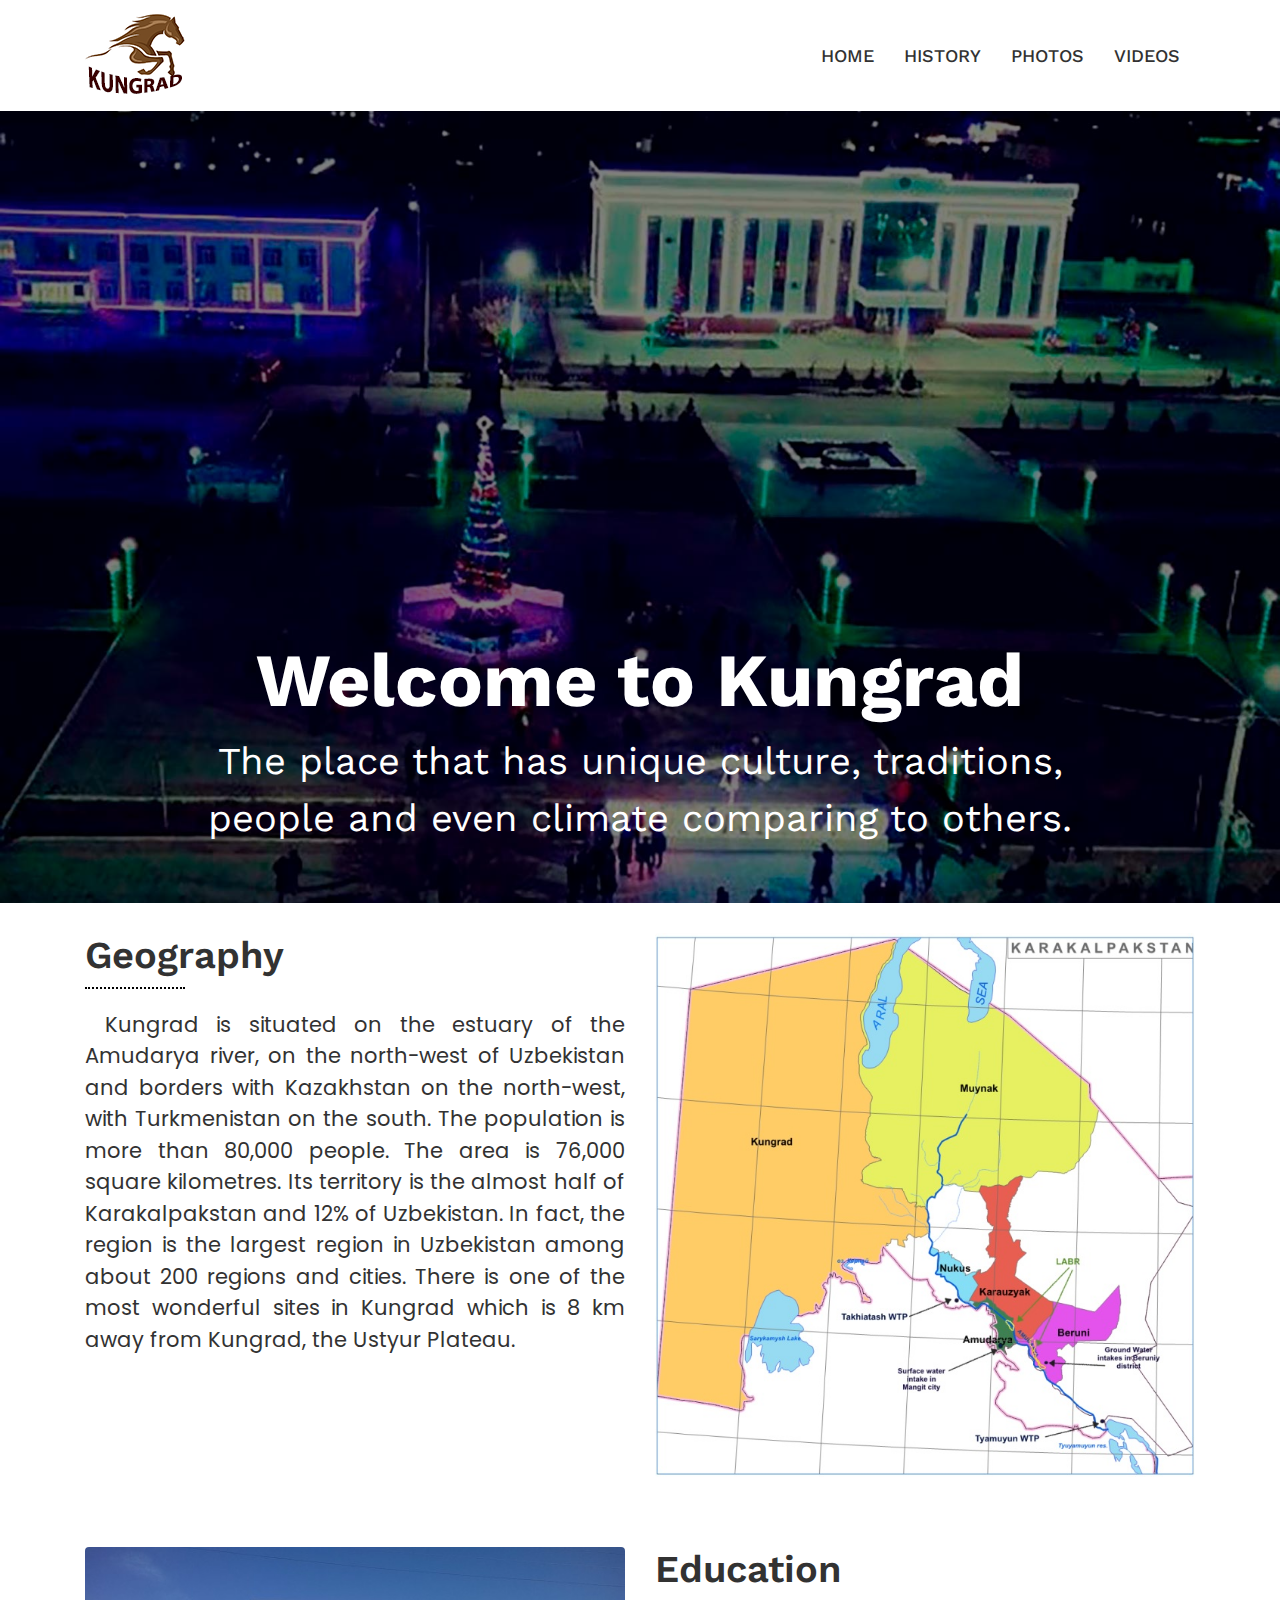
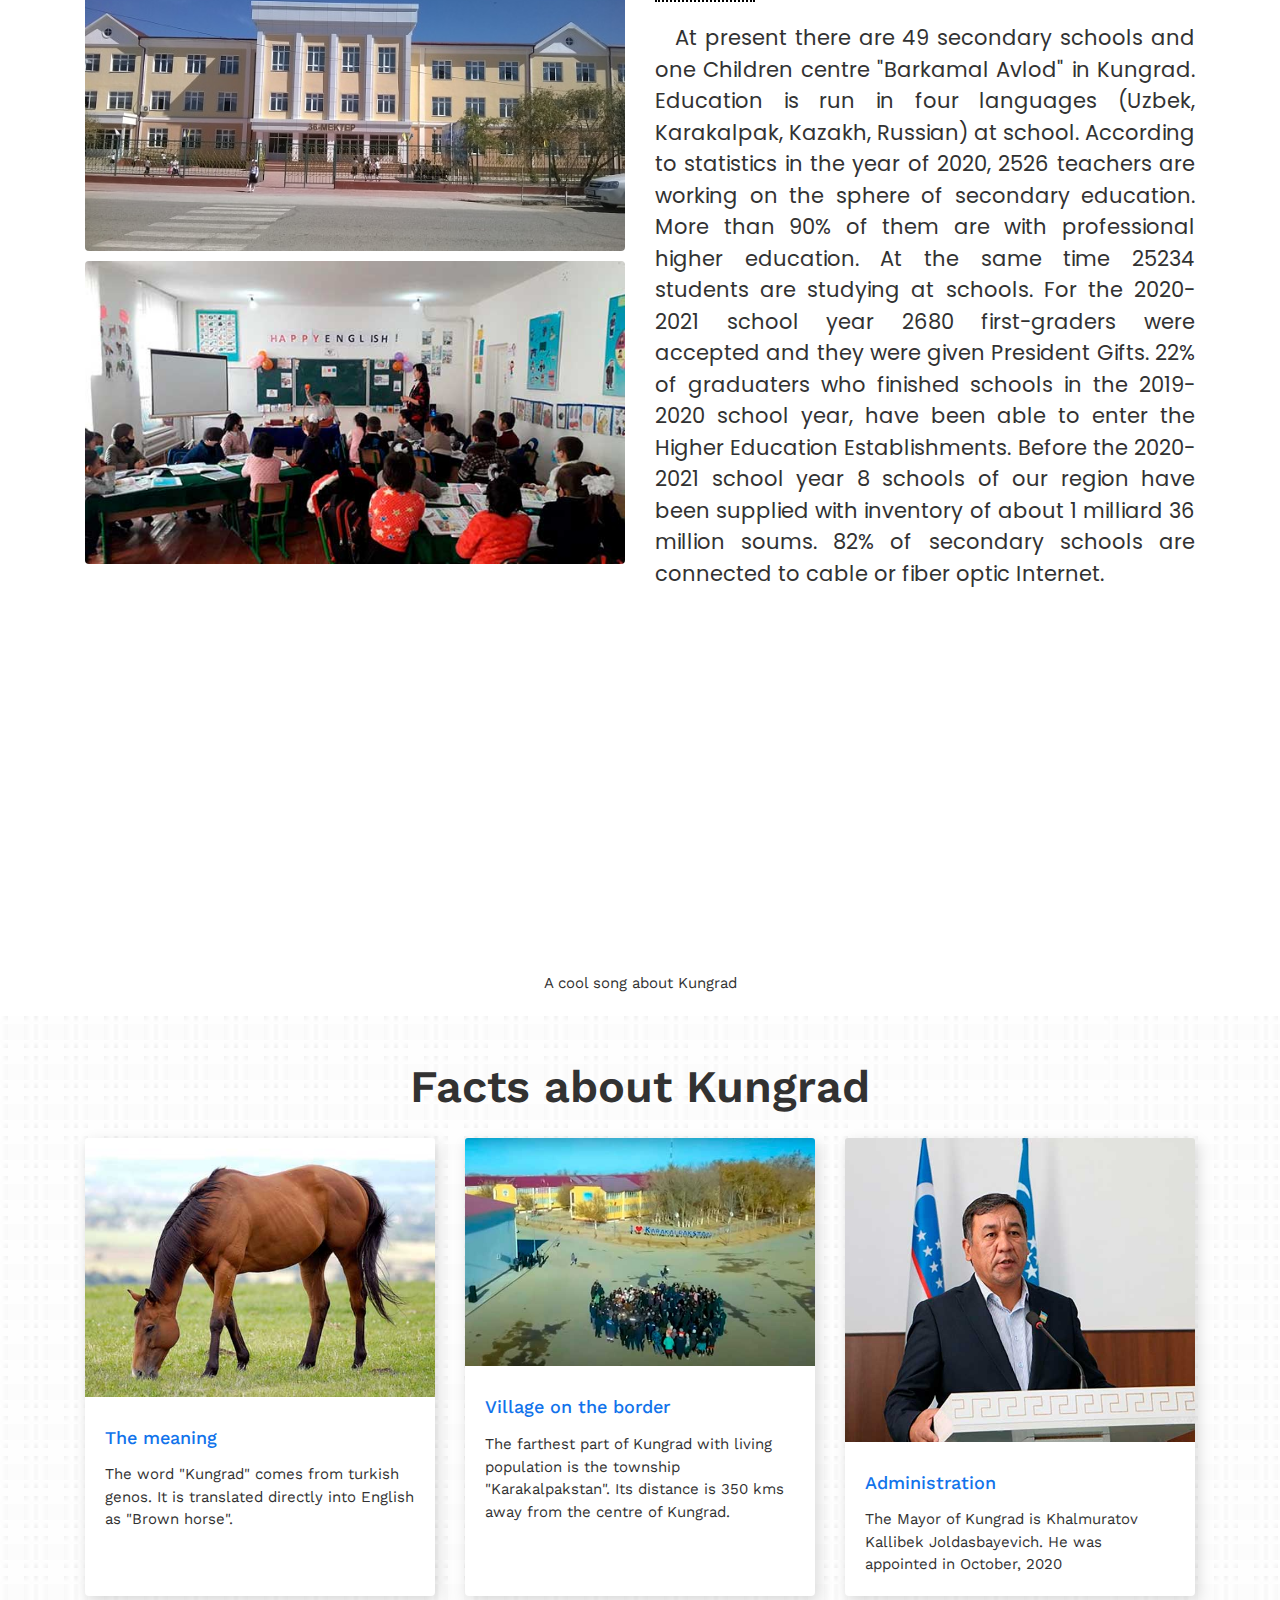
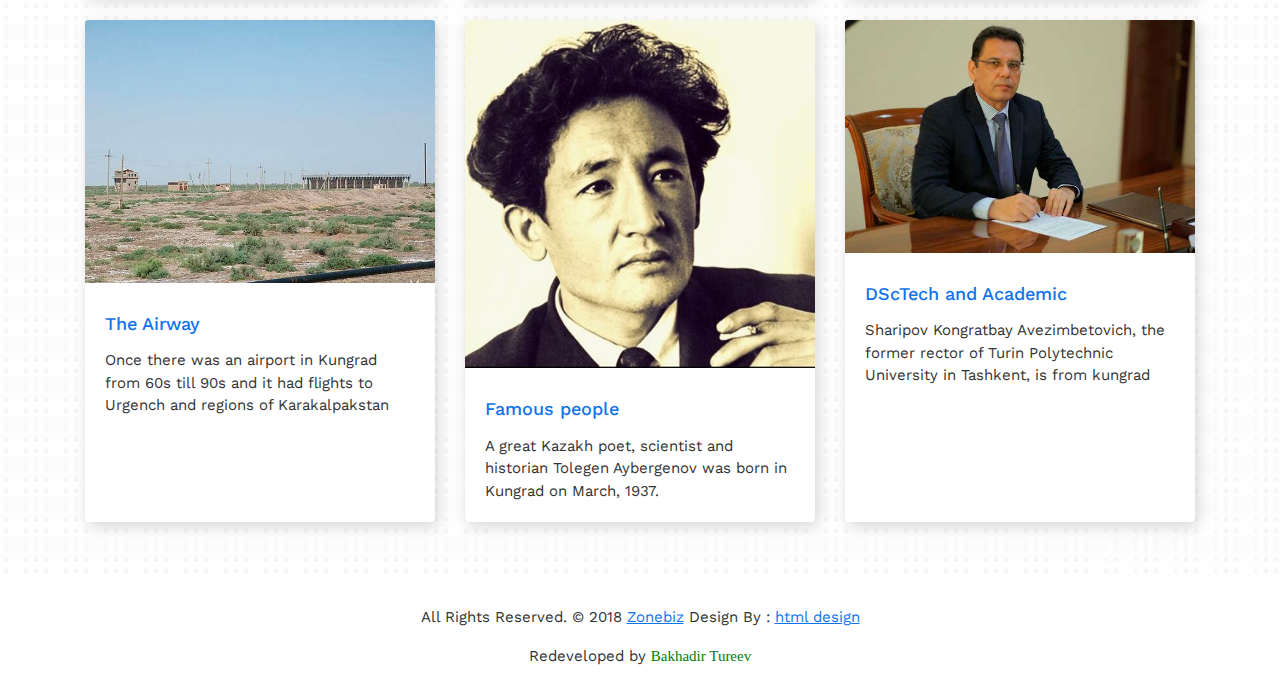
==== index.html @ 0be2258a "my site" ====
<!DOCTYPE html>
<html lang="en">
<head>
	<meta charset="utf-8">
	<meta name="viewport" content="width=device-width, initial-scale=1, shrink-to-fit=no">
	<meta name="description" content="">
	<meta name="author" content="">
	<title> Zonebiz - Business Consulting Bootstrap4 Responsive Template </title>
	<!-- Bootstrap core CSS -->
	<link href="vendor/bootstrap/css/bootstrap.min.css" rel="stylesheet">
	<!-- Fontawesome CSS -->
	<link href="css/all.css" rel="stylesheet">
	<!-- Owl Carousel CSS -->
	<link href="css/owl.carousel.min.css" rel="stylesheet">
	<!-- Owl Carousel CSS -->
	<link href="css/jquery.fancybox.min.css" rel="stylesheet">
	<!-- Custom styles for this template -->
	<link href="css/style.css" rel="stylesheet">
	<link href="css/my-style.css" rel="stylesheet">
</head>
<body>
<div class="wrapper-main">
	<!-- Top Bar -->
	
    <!-- Navigation -->
    <nav class="navbar navbar-expand-lg navbar-dark bg-light top-nav">
        <div class="container">
            <a class="navbar-brand" href="index.html">
				<img src="images/my-logo.png" alt="logo" />
            </a>
            <button class="navbar-toggler navbar-toggler-right" type="button" data-toggle="collapse" data-target="#navbarResponsive" aria-controls="navbarResponsive" aria-expanded="false" aria-label="Toggle navigation">
				<span class="fas fa-bars"></span>
            </button>
            <div class="collapse navbar-collapse" id="navbarResponsive">
				<ul class="navbar-nav ml-auto">
					<li class="nav-item">
						<a class="nav-link" href="index.html">Home</a>
					</li>
					<li class="nav-item">
						<a class="nav-link" href="history.html">History</a>
					</li>
					<li class="nav-item">
						<a class="nav-link" href="photos.html">Photos</a>
					</li>
					<li class="nav-item">
						<a class="nav-link" href="videos.html">Videos</a>
					</li>
									
				</ul>
            </div>
        </div>
    </nav>
	
    <header class="slider-main">
        <div id="carouselExampleIndicators" class="carousel slide carousel-fade" data-ride="carousel">
            
            <div class="carousel-inner" role="listbox">
               <!-- Slide One - Set the background image for this slide in the line below -->
               <div class="carousel-item active" style="background-image: url('images/my-slider2.jpg')">
                  <div class="carousel-caption d-none d-md-block">
                     <h3>Welcome to Kungrad</h3>
                     <p>The place that has unique culture, traditions, people and even climate comparing to others.</p>
                  </div>
               </div>
             </div>
            </div>
           </div>
    </header>
	
    <!-- Page Content -->
    <div class="container">        
        <!-- About Section -->
        <div class="about-main">
            <div class="row">
               <div class="col-lg-6">
                  <h2>Geography</h2>
                  <p class="main-text">
                  	Kungrad is situated on the estuary of the Amudarya river, on the north-west of Uzbekistan and borders with Kazakhstan on the north-west, with Turkmenistan on the south. The population is more than 80,000 people. The area is 76,000 square kilometres. Its territory is the almost half of Karakalpakstan and 12% of Uzbekistan. In fact, the region is the largest region in Uzbekistan among about 200 regions and cities. There is one of the most wonderful sites in Kungrad which is 8 km away from Kungrad, the Ustyur Plateau.  
                  </p>
               </div>
               <div class="col-lg-6">
                  <img class="img-fluid rounded" src="images/my-kk-map.jpg" alt="" />
               </div>
            </div>
            <!-- /.row -->
        </div>
        <!--ekinshi----------->
        <div class="about-main">
            <div class="row">
            	<div class="col-lg-6">
                  <img class="img-fluid rounded" src="images/my-school36.jpg" alt="" />
                  <img class="img-fluid rounded" src="images/my-lesson.jpg" alt="" />
               </div>
               <div class="col-lg-6">
                  <h2>Education</h2>
                  <p class="main-text"> At present there are 49 secondary schools and one Children centre "Barkamal Avlod" in Kungrad. Education is run in four languages (Uzbek, Karakalpak, Kazakh, Russian) at school. According to statistics in the year of 2020, 2526 teachers are working on the sphere of secondary education. More than 90% of them are with professional higher education. At the same time 25234 students are studying at schools. For the 2020-2021 school year 2680 first-graders were accepted and they were given President Gifts. 22% of graduaters who finished schools in the 2019-2020 school year, have been able to enter the Higher Education Establishments. Before the 2020-2021 school year 8 schools of our region have been supplied with inventory of about 1 milliard 36 million soums. 82% of secondary schools are connected to cable or fiber optic Internet. 
                  	
                  </p>
               </div>
               
            </div>
            <!-- /.row -->
        </div>
	</div>	
	 <!-- Video -->
	 <div class="video">
	 	<iframe width="560" height="315" src="https://www.youtube.com/embed/dhyNEVUYMug" frameborder="0" allow="accelerometer; autoplay; clipboard-write; encrypted-media; gyroscope; picture-in-picture" allowfullscreen></iframe>
	 	<p>A cool song about Kungrad</p>

	 </div>

	  <!-- Video end -->
	<div class="services-bar">
		<div class="container">
			<h1 class="py-4">Facts about Kungrad</h1>
			<!-- Services Section -->
			<div class="row">
			   <div class="col-lg-4 mb-4">
					<div class="card h-100">
						<div class="card-img">
							<img class="img-fluid" src="images/brown-horse.jpg" alt="" />
						</div>
						<div class="card-body">
							<h4 class="card-header"> The meaning </h4>
							<p class="card-text">The word "Kungrad" comes from turkish genos. It is translated directly into English as "Brown horse". </p>
						</div>
					</div>
			   </div>
			   <div class="col-lg-4 mb-4">
					<div class="card h-100">
						<div class="card-img">
							<img class="img-fluid" src="images/kara.jpg" alt="" />
						</div>
						<div class="card-body">
							<h4 class="card-header">Village on the border</h4>
							<p class="card-text">The farthest part of Kungrad with living population is the township "Karakalpakstan". Its distance is 350 kms away from the centre of Kungrad.</p>
						</div>
					</div>
			   </div>
			   <div class="col-lg-4 mb-4">
					<div class="card h-100">
						<div class="card-img">
							<img class="img-fluid" src="images/mayor.jpg" alt="" />
						</div>
						<div class="card-body">
							<h4 class="card-header">Administration </h4>
							<p class="card-text">The Mayor of Kungrad is Khalmuratov Kallibek Joldasbayevich. He was appointed in October, 2020</p>
						</div>
					</div>
			   </div>
			   <div class="col-lg-4 mb-4">
					<div class="card h-100">
						<div class="card-img">
							<img class="img-fluid" src="images/airport.jpg" alt="" />
						</div>
						<div class="card-body">
							<h4 class="card-header">The Airway</h4>
							<p class="card-text">Once there was an airport in Kungrad from 60s till 90s and it had flights to Urgench and regions of Karakalpakstan</p>
						</div>						
					</div>
			   </div>
			   <div class="col-lg-4 mb-4">
					<div class="card h-100">
						<div class="card-img">
							<img class="img-fluid" src="images/tolegen.jpg" alt="" />
						</div>
						<div class="card-body">
							<h4 class="card-header">Famous people </h4>
							<p class="card-text">A great Kazakh poet, scientist and historian Tolegen Aybergenov was born in Kungrad on March, 1937.</p>
						</div>						
					</div>
			   </div>
			   <div class="col-lg-4 mb-4">
					<div class="card h-100">
						<div class="card-img">
							<img class="img-fluid" src="images/sharipov.jpg" alt="" />
						</div>
						<div class="card-body">
							<h4 class="card-header">DScTech and Academic</h4>
							<p class="card-text">Sharipov Kongratbay Avezimbetovich, the former rector of Turin Polytechnic University in Tashkent, is from kungrad</p>
						</div>
					</div>
			   </div>
			</div>
			<!-- /.row -->
		</div>
	</div>
				
    <div class="container">
            <p class="copyright text-center">All Rights Reserved. &copy; 2018 <a href="#">Zonebiz</a> Design By : 
				<a href="https://html.design/">html design</a>
				<p class="ture">Redeveloped by <span class="bakha">Bakhadir Tureev</span></p>
            </p>
        </div>
    
</div>
	  
<!-- Bootstrap core JavaScript -->
<script src="vendor/jquery/jquery.min.js"></script>
<script src="vendor/bootstrap/js/bootstrap.bundle.min.js"></script>
<script src="js/imagesloaded.pkgd.min.js"></script>
<script src="js/isotope.pkgd.min.js"></script>
<script src="js/filter.js"></script>
<script src="js/jquery.appear.js"></script>
<script src="js/owl.carousel.min.js"></script>
<script src="js/jquery.fancybox.min.js"></script>
<script src="js/script.js"></script>
</body>
</html>
---- css/style.css ----
/*!
 *  Zonebiz - Business Consulting Bootstrap4 Responsive Template
 */

 
@import url('https://fonts.googleapis.com/css?family=Work+Sans:100,200,300,400,500,600,700,800,900');
 
body {
  padding: 0px;
  font-family: 'Work Sans', sans-serif;
  font-size: 15px;
  color: #323232;
}

@media (min-width: 992px) {
  body {
    padding-top: 0px;
  }
}

a.btn-primary{
	background-color: #1273eb;
	border-color: #1273eb;
}
a.btn-primary:hover{
	background-color: #323232;
	border-color: #323232;
}
button.btn-primary{
	background-color: #1273eb;
	border-color: #1273eb;
}
button.btn-primary:hover{
	background-color: #323232;
	border-color: #323232;
}

a.btn-secondary{
	background-color: #1273eb;
	border-color: #1273eb;
}
a.btn-secondary:hover{
	background-color: #323232;
	border-color: #323232;
}
button.btn-secondary{
	background-color: #1273eb;
	border-color: #1273eb;
}
button.btn-secondary:hover{
	background-color: #323232;
	border-color: #323232;
}
/*.mouse-pointer{
	background-color: #323232;
	position: absolute;
	color: white;
	width: 25px;
	height: 25px;
	border: 3px solid #1273eb;
	border-radius: 25px 50px 50px 50px/25px 50px 50px 50px;
	z-index: 999999;
	pointer-events: none;
	-webkit-transition: all 0.1s;
	-moz-transition: all 0.1s;
	-o-transition: all 0.1s;
	-ms-transition: all 0.1s;
	transition: all 0.1s;
}*/

.top-bar{
	background: #1273eb;
	padding: 4px 0px;
}
.social-media ul{
	list-style: none;
	margin: 0px;
	padding: 0px;
}
.social-media ul li{
	display: inline-block;
	padding: 0px 5px;
}
.social-media ul li a{
	font-size: 16px;
	color: #ffffff;
}
.social-media ul li a:hover{
	color: #323232;
}

.contact-details ul{
	list-style: none;
	margin: 0px;
	padding: 0px;
	float: right;
}
.contact-details ul li{
	display: inline-block;
	padding: 0px 5px;
	color: #ffffff;
}
.wrapper-main{
	position: relative;
	overflow: hidden;
}

.top-nav{
	background-color: #ffffff !important;
}
.navbar-expand-lg.top-nav .navbar-nav .nav-link{
	padding: 10px 15px;
	color: #323232;
	font-size: 18px;
	font-weight: 500;
	text-transform: uppercase;
	position: relative;
}
.navbar-expand-lg.top-nav .navbar-nav .nav-link i{
	font-size: 14px;
	float: right;
	margin-left: 5px;
}
.navbar-expand-lg.top-nav .navbar-nav .nav-link:hover{
	color: #1273eb;
	border-radius: 4.8px;
}
.navbar-expand-lg.top-nav .navbar-nav .nav-link.active{
	color: #1273eb;
}
.navbar-expand-lg.top-nav .navbar-nav .nav-link.active:before{
	content: "";
	position: absolute;
	width: 40px;
	background: #1273eb;
	height: 5px;
	top: 0px;
	left: 0px;
	border-radius: 6px;
}
.navbar-expand-lg.top-nav .navbar-nav .nav-link.active:after{
	content: "";
	position: absolute;
	width: 40px;
	background: #1273eb;
	height: 5px;
	bottom: 0px;
	right: 0px;
	border-radius: 6px;
}
.navbar-expand-lg.top-nav .navbar-nav .nav-link:before{
	content: "";
	position: absolute;
	width: 0px;
	background: #1273eb;
	height: 5px;
	top: 0px;
	left: 0px;
	border-radius: 6px;
	-webkit-transition: all 500ms ease;
	-ms-transition: all 500ms ease;
	-o-transition: all 500ms ease;
	-moz-transition: all 500ms ease;
	transition: all 500ms ease;
}
.navbar-expand-lg.top-nav .navbar-nav .nav-link:after{
	content: "";
	position: absolute;
	width: 0px;
	background: #1273eb;
	height: 5px;
	bottom: 0px;
	right: 0px;
	border-radius: 6px;
	-webkit-transition: all 500ms ease;
	-ms-transition: all 500ms ease;
	-o-transition: all 500ms ease;
	-moz-transition: all 500ms ease;
	transition: all 500ms ease;
}
.navbar-expand-lg.top-nav .navbar-nav .nav-link:hover:before{
	width: 40px;
	-webkit-transition: all 500ms ease;
	-ms-transition: all 500ms ease;
	-o-transition: all 500ms ease;
	-moz-transition: all 500ms ease;
	transition: all 500ms ease;
}
.navbar-expand-lg.top-nav .navbar-nav .nav-link:hover:after{
	width: 40px;
	-webkit-transition: all 500ms ease;
	-ms-transition: all 500ms ease;
	-o-transition: all 500ms ease;
	-moz-transition: all 500ms ease;
	transition: all 500ms ease;
}
.fixed-menu {
  position: fixed;
  opacity: 0;
  visibility: hidden;
  left: 0px;
  top: 0px;
  min-height: auto;
  width: 100%;
  padding: 0px 0px;
  background: #ffffff;
  z-index: 0;
  -webkit-box-shadow: 0px 13px 15px -12px rgba(35,35,35,0.15);
  box-shadow: 0px 13px 15px -12px rgba(35,35,35,0.15);
  transition: all 500ms ease;
  -moz-transition: all 500ms ease;
  -webkit-transition: all 500ms ease;
  -ms-transition: all 500ms ease;
  -o-transition: all 500ms ease;
  z-index: 999;
  opacity: 1;
  visibility: visible;
  -ms-animation-name: fadeInDown;
  -moz-animation-name: fadeInDown;
  -op-animation-name: fadeInDown;
  -webkit-animation-name: fadeInDown;
  animation-name: fadeInDown;
  -ms-animation-duration: 500ms;
  -moz-animation-duration: 500ms;
  -op-animation-duration: 500ms;
  -webkit-animation-duration: 500ms;
  animation-duration: 500ms;
  -ms-animation-timing-function: linear;
  -moz-animation-timing-function: linear;
  -op-animation-timing-function: linear;
  -webkit-animation-timing-function: linear;
  animation-timing-function: linear;
  -ms-animation-iteration-count: 1;
  -moz-animation-iteration-count: 1;
  -op-animation-iteration-count: 1;
  -webkit-animation-iteration-count: 1;
  animation-iteration-count: 1;
}
.dropdown-toggle::after{
	display: none;
}

.navbar-expand-lg.top-nav .navbar-nav .dropdown-menu{
	margin: 0px;
	box-shadow: 3px 5px 15px rgba(0,0,0, .15);
	border: none;
	padding: 20px;
}
.navbar-expand-lg.top-nav .navbar-nav .dropdown-menu .dropdown-item{
	font-size: 14px;
	padding: 0px;
	margin-bottom: 15px;
	font-weight: 300;
}
.navbar-expand-lg.top-nav .navbar-nav .dropdown-menu .dropdown-item:last-child{
	padding: 0px;
	margin: 0px;
}
.navbar-expand-lg.top-nav .navbar-nav .dropdown-menu .dropdown-item:hover{
	background: none;
	color: #1273eb;
}
.top-nav .navbar-toggler{
	color: #323232;
	border-color: #323232;
}
.top-nav .navbar-toggler:hover{
	color: #1273eb;
	border-color: #1273eb;
}


.slider-main .carousel ol li{
	height: 15px;
	border-radius: 6px;
	background: #323232;
}
.slider-main .carousel .carousel-indicators .active{
	background: #1273eb;
}
.slider-main .carousel .carousel-item .carousel-caption h3{
	font-size: 75px;
	font-weight: 700;
}
.slider-main .carousel .carousel-item .carousel-caption p{
	font-size: 38px;
}
.slider-main .carousel .carousel-inner .carousel-item:before{
	content: "";
	position: absolute;
	background: rgba(0,0,0,0.5);
	top: 0px;
	left: 0px;
	width: 100%;
	height: 100%;
}
.carousel-item {
  height: 88vh;
  min-height: 300px;
  background: no-repeat center center scroll;
  -webkit-background-size: cover;
  -moz-background-size: cover;
  -o-background-size: cover;
  background-size: cover;
}
.portfolio-item {
  margin-bottom: 30px;
}
.services-bar{
	padding: 20px 0px 30px 0px;
	background: url(../images/dott.jpg);
}
.services-bar h1{
	font-weight: 600;
	font-size: 45px;
	text-align: center;
	margin-bottom: 0px;
}
.services-bar .card{
	box-shadow: 3px 5px 15px rgba(0,0,0, .15);
	border: none;
}
.services-bar .card h4.card-header{
	background-color: transparent;
	color: #1273eb;
	font-size: 18px;
	font-weight: 500;
	border: none;
	padding: 0px;
	margin-bottom: 15px;
}
.services-bar .card .card-footer{
	background-color: #323232;
}
.about-main{
	padding: 30px 0px;
}
.about-main h2{
	font-size: 38px;
	font-weight: 600;
	margin-bottom: 20px;
	padding-bottom: 10px;
	position: relative;
}
.about-main h2:after{
	content: "";
	position: absolute;
	border-bottom: 2px dotted #000000;
	bottom: 0px;
	height: 2px;
	width: 100px;
	left: 0px;
}
.about-main h5{
	font-size: 18px;
}
.about-main p{
	font-size: 21px;

	
}
.about-main ul{
	padding-left: 20px;
}
.about-main ul li{
	position: relative;
	font-weight: 300;
	list-style: none;
	line-height: 29px;
	font-size: 15px;
}
.about-main ul li:before{
	content: "\f0da";
	font-family: 'Font Awesome 5 Free';
	font-weight: 900;	
	position: absolute;
	left: -15px;
	top: 0px;
	color: #1273eb;
}
.card-img img{
	width: 100%;
}
.portfolio-main{
	padding: 30px 0px;
}
.portfolio-main h2{
	font-weight: 600;
	font-size: 45px;
	margin-bottom: 20px;
	text-align: center;
}
.project-menu {
    margin-bottom: 30px;
}
.portfolio-main .card {
	border: none;
	border-radius: 10px;
	overflow: hidden;
}
.portfolio-main .card .card-body .card-title{
	margin-bottom: 0px;
}
.portfolio-main .card .card-body .card-title a{
	font-size: 20px;
	font-weight: 400;
	text-transform: capitalize;
	color: #ffffff;
	margin: 0;
}
.portfolio-main .card .card-body{
	position: absolute;
	background: #323232;
	padding: 0px 20px;
	height: 40px;
	transform: scale(0);
	transition-property: transform;
	transition-duration: 0.3s;
	transition-timing-function: ease-out;
	display: flex;
	align-items: center;
	vertical-align: center;
	-webkit-transition: all 0.5s;
	-moz-transition: all 0.5s;
	-o-transition: all 0.5s;
	-ms-transition: all 0.5s;
	transition: all 0.5s;
	left: 0;
	top: 0;
	bottom: 0;
	right: 0;
}
.portfolio-main .card:hover .card-body{
	transform: scale(1);
	top: 80%;
}
.card-img{
	overflow: hidden;
	position: relative;
}
.portfolio-item .card:hover .card-img .card-img-top{
	transform: scale3D(1.2, 1.2, 2);
	opacity: .5;
}
.card-img-top{
	transition: all 500ms linear 0s;
}
.overlay{
	background: rgba(18,115,235,0.5);
	position: absolute;
	bottom: -100%;
	width: 100%;
	height: 100%;
	left: 50%;
	transform: translateX(-50%);
	transition: all 0.3s;
}
.overlay i{
	font-size: 35px;
	position: absolute;
	top: 30%;
	left: 50%;
	transform: translateX(-50%);
	color: #ffffff;
}
.portfolio-main .card:hover .overlay{
	bottom: 0px;
}

.blog-slide h2{
	font-weight: 600;
	font-size: 45px;
	margin-bottom: 20px;
	text-align: center;
}

.post-slide{
    margin: 0 15px;
    background: #fff;
    border-bottom: 4px solid #1273eb;
}
.post-slide .post-header{
    padding: 15px 20px;
}
.post-slide .title{
    margin-bottom: 5px;
}
.post-slide .title a{
    font-size: 15px;
    color: #323232;    
    text-transform: capitalize;
    transition: all 0.4s ease 0s;
}
.post-slide .title a:hover{
    color: #fd6058;
    text-decoration: none;
}
.post-slide .post-bar{
    margin: 15px 0 0 0;
    padding: 0;
    list-style: none;
}
.post-slide .post-bar li{
    display: inline-block;
    margin-right: 20px;
    color: #1273eb;
}
.post-slide .post-bar li a{
    font-size: 15px;
    color: #808080;
    text-transform: capitalize;
}
.post-slide .post-bar li a:hover{
    text-decoration: none;
    color: #1273eb;
}
.post-slide .post-bar li img{
    width: 35px;
    height: 35px;
    border-radius: 50%;
}
.post-slide .post-bar li i,
.post-slide .post-bar li img{
    margin-right: 5px;
}
.post-slide .pic{
    overflow: hidden;
    position: relative;
}
.post-slide .pic:after{
    content: "";
    width: 100%;
    height: 100%;
    position: absolute;
    top: 0;
    left: 0;
    background: rgba(255,255,255,0);
    transition: all 0.9s ease 0s;
}
.post-slide:hover .pic:after{
    background: rgba(255,255,255,0.2);
}
.post-slide .pic img{
    width: 100%;
    height: auto;
    transform: rotate(0deg) scale(1,1);
    transition: all 0.6s ease-in-out 0s;
}
.post-slide:hover .pic img{
    transform: rotate(10deg) scale(1.5,1.5);
}
.post-slide .post-category{
    padding: 5px 15px;
    margin: 0;
    list-style: none;
    position: absolute;
    bottom: 0;
    left: 0;
    background: #1273eb;
    z-index: 1;
}
.post-slide .post-category li{
    display: inline-block;
    text-transform: uppercase;
}
.post-slide .post-category li:after{
    content: " ,";
    color: #fff;
}
.post-slide .post-category li:last-child:after{
    content: "";
}
.post-slide .post-category li a{
    color: #fff;
}
.post-slide .post-category li a:hover{
    text-decoration: none;
    color: #333;
}
.post-slide .post-description{
    font-size: 16px;
    color: #808080;
    padding: 15px;
}
@media only screen and (max-width: 480px) {
    .post-header .post-bar li{
        margin-right: 5px;
    }
}

.touch-line{
	padding: 40px 0px;
	background: #1273eb;
	position: relative;
	margin-top: 90px;
}
.touch-line:before{
	position: absolute;
	content: "";
	z-index: -1;
	left: 0;
	top: -46px;
	bottom: auto;
	right: auto;
	z-index: -1;
	width: 100%;
	height: 50px;
	background-size: cover;
	background-position: 50% 50%;
	background-image: url(../images/bg-bdr2.png);
}
.touch-line p{
	color: #ffffff;
	font-size: 15px;
}
.touch-line a.btn-secondary{
	background-color: #ffffff;
	border-color: #ffffff;
	color: #1273eb;
}
.footer { 
	width:100%; 
	background: url(../images/footer-bg.jpg) no-repeat center;
	background-size: cover;
	min-height:250px; 
	padding:10px 0px 25px 0px;
	}
.pt2 { 
	padding-top:40px ;
	margin-bottom:20px ;
	color: #ffffff;
	font-weight: 500;
	}
footer p { 
	font-size:15px; 
	color:#CCC; 
	padding-bottom:0px; 
	margin-bottom:8px;
	}
.mb10 { 
	padding-bottom:0px ;
	}
.footer_ul_amrc { 
	margin:0px ; 
	list-style-type:none ; 
	font-size:14px; 
	padding:0px 0px 10px 0px ; 
	}
.footer_ul_amrc li {
	padding:0px 0px 5px 0px;
	}
.footer_ul_amrc li a{ 
	color:#cccccc;
	font-size: 15px;
	font-weight: 400;
	}
.footer_ul_amrc li a i{
	margin-right: 5px;
}
.footer_ul_amrc li a:hover{ 
	color:#fff; 
	text-decoration:none;
	}
.footer_ul_amrc li .media-left{
	margin-right: 10px;
}
.footer_ul_amrc li .media-left img{
	max-width: 50px;
}
.footer_ul_amrc li .media-body p{
	font-size: 14px;
	font-weight: 500;
	color: #ffffff;
}
.footer_ul_amrc li .media-body span{
	color: #cccccc;
	font-size: 14px;
	font-weight: 400;
}
.fleft { 
	float:left;
	}
.padding-right { 
	padding-right:10px; 
	}
.footer_ul2_amrc {
	margin:0px; 
	list-style-type:none; 
	padding:0px;
	}
.footer_ul2_amrc li p { 
	display:table; 
	}
.footer_ul2_amrc li a:hover { 
	text-decoration:none;
	}
.footer_ul2_amrc li i { 
	margin-top:5px;
	}
.footer_ul2_amrc li a {
	color: #1273eb;
	font-size: 12px;
}
.bottom_border { 
	border-bottom:1px solid #323f45; 
	padding-bottom:20px;
	}
.foote_bottom_ul_amrc {
	list-style-type:none;
	padding:0px;
	display:table;
	margin-top: 10px;
	margin-right: auto;
	margin-bottom: 10px;
	margin-left: auto;
}
.foote_bottom_ul_amrc li { 
	display:inline;
	}
.foote_bottom_ul_amrc li a {
	color:#ffffff; 
	margin:0 12px;
	font-size: 16px;
	font-weight: 300;
	}
.footer-logo{
	padding: 20px 0px;
	text-align: center;
}
.copyright{
	margin-top: 30px;
}
.copyright a{
	color: #1273eb;
	text-decoration: underline;
}
.copyright a:hover{
	color: #ffffff;
	text-decoration: none;
}
.social_footer_ul { 
	display:table; 
	margin:15px auto 0 auto; 
	list-style-type:none;
	padding: 0;	
	}
.social_footer_ul li { 
	padding-left:20px; 
	padding-top:10px; 
	float:left; 
	}
.social_footer_ul li a { 
	color:#CCC; 
	border:2px solid #CCC; 
	padding:8px;
	border-radius:50%;
	}
.social_footer_ul li i {  
	width:20px; 
	height:20px; 
	text-align:center;
	}
.social_footer_ul li a:hover {
	color: #1273eb; 
	border:2px solid #1273eb; 
}

.footer-social{
	margin: 0px;
	padding: 0px;
	list-style: none;
}
.footer-social li{
	display: inline-block;
}

/*-- button --*/

.hb {
	display: inline-block;
	position:relative;
	text-align: center; /*  Default text align center */
	z-index: 0;
}

.hb:before,
.hb:after {
	position: absolute;
	content: "";  
	left: -1px;
	top: 0;
	z-index: -1;
}

.hb:before {
	-webkit-transform: rotate(60deg);
	-moz-transform: rotate(60deg);
	-ms-transform: rotate(60deg);
	-o-transform: rotate(60deg);
	transform: rotate(60deg);
}

.hb:after {
	-webkit-transform: rotate(-60deg);
	-moz-transform: rotate(-60deg);
	-ms-transform: rotate(-60deg);
	-o-transform: rotate(-60deg);
	transform: rotate(-60deg);
}

.hb i {
	z-index: 9;
	-webkit-transition: all .25s ease;
	   -moz-transition: all .25s ease;
	    -ms-transition: all .25s ease;
	     -o-transition: all .25s ease;
	        transition: all .25s ease;
}


.hb,
.hb:before,
.hb:after { 
	 box-sizing: border-box;

	 /* default transition time is set .25s = 250 millisecond  
	 Uncomment following if you want to set transition on hexagon color change */ 

	 -webkit-transition: all .25s ease;
	   -moz-transition: all .25s ease;
	    -ms-transition: all .25s ease;
	     -o-transition: all .25s ease;
	        transition: all .25s ease;
}

.hb-xs-margin {
    margin: 5px;
    display: inline-block;
    overflow: hidden;
}	
.hb-xs {
    line-height: 18.5px;
    font-size: 18.5px;
    margin: 9.5px 0;
}
.hb-xs, .hb-xs::after, .hb-xs::before {
    height: 18.5px;
    width: 32px;
}
.spin,
.spin-icon i {
	-webkit-transition: -webkid-transform .25s  ease;
	   -moz-transition: -moz-transform .25s  ease;
	    -ms-transition: -ms-transform .25s  ease;
	     -o-transition: -o-transform .25s  ease;
	        transition: transform .25s  ease;
}

.spin-icon:hover i,
.spin:hover {
	-webkit-transform:rotate(360deg);
	   -moz-transform:rotate(360deg);
	    -ms-transform:rotate(360deg);
	     -o-transform:rotate(360deg);
			transform:rotate(360deg);	
}

.hb:hover,
.hb:hover:before,
.hb:hover:after {
	background: transparent;  
	border-left:1px solid #2ecc71;
	border-right:1px solid #2ecc71;  
	color: #2ecc71; /* Default hover font color */
}

.hb-facebook,
.hb-facebook:before,
.hb-facebook:after {
	background: #3B5998;
	border-color: #3B5998;
	color: #ffffff;
}
.hb-facebook:hover,
.hb-facebook:hover:before,
.hb-facebook:hover:after {
	background: transparent;
	border-color: #3B5998;
	color: #3B5998;
}

/* Facebook inverts */
.hb-facebook-inv,
.hb-facebook-inv:after,
.hb-facebook-inv:before {
	color: #3B5998;   
	border-color: #3B5998;
	background: transparent;
}
.hb-facebook-inv:hover,
.hb-facebook-inv:hover:after,
.hb-facebook-inv:hover:before {
	background: #3B5998; 
	border-color: #3B5998;
	color: #ffffff;  
}

.hb-twitter,
.hb-twitter:before,
.hb-twitter:after  {
	background: #55ACEE;
	border-color: #55ACEE;
	color: #ffffff;
}

.hb-twitter:hover,
.hb-twitter:hover:before,
.hb-twitter:hover:after   {
	background: transparent;
	border-color: #55ACEE;
	color: #55ACEE;
}

/* Twitter inverts */
.hb-twitter-inv,
.hb-twitter-inv:after,
.hb-twitter-inv:before {
	background: transparent;
	border-color: #55ACEE;
	color: #55ACEE;
}
.hb-twitter-inv:hover,
.hb-twitter-inv:hover:after,
.hb-twitter-inv:hover:before {
	background: #55ACEE;
	border-color: #55ACEE;
	color: #ffffff;
}


.hb-instagram,
.hb-instagram:before,
.hb-instagram:after  {
	background: #e1306c;
	border-color: #e1306c;
	color: #ffffff;
}

.hb-instagram:hover,
.hb-instagram:hover:before,
.hb-instagram:hover:after   {
	background: transparent;
	border-color: #e1306c;
	color: #e1306c;
}

/* Twitter inverts */
.hb-instagram-inv,
.hb-instagram-inv:after,
.hb-instagram-inv:before {
	background: transparent;
	border-color: #e1306c;
	color: #e1306c;
}
.hb-instagram-inv:hover,
.hb-instagram-inv:hover:after,
.hb-instagram-inv:hover:before {
	background: #e1306c;
	border-color: #e1306c;
	color: #ffffff;
}


.hb-google-plus,
.hb-google-plus:before,
.hb-google-plus:after {
	background: #db514f;
	border-color: #db514f;
	color: #ffffff;
}
.hb-google-plus:hover,
.hb-google-plus:hover:before,
.hb-google-plus:hover:after {
	background:transparent;
	border-color: #db514f;
	color: #db514f;
}
 
/* google-plus inverts */
.hb-google-plus-inv,
.hb-google-plus-inv:after,
.hb-google-plus-inv:before {
	background:transparent;
	border-color: #db514f;
	color: #db514f;
}
.hb-google-plus-inv:hover,
.hb-google-plus-inv:hover:after,
.hb-google-plus-inv:hover:before {
	background: #db514f;
	border-color: #db514f;
	color: #ffffff;
}


.hb-dribbble,
.hb-dribbble:before,
.hb-dribbble:after {
	background: #ea4c89;
	border-color: #ea4c89;
	color: #ffffff;
}
 
.hb-dribbble:hover,
.hb-dribbble:hover:before, 
.hb-dribbble:hover:after {
	background:transparent;
	border-color: #ea4c89;
	color: #ea4c89;
}

/* dribbble inverts */
.hb-dribbble-inv, 
.hb-dribbble-inv:after,
.hb-dribbble-inv:before {
	background:transparent;
	border-color: #ea4c89;
	color: #ea4c89;
}
.hb-dribbble-inv:hover,
.hb-dribbble-inv:hover:after,
.hb-dribbble-inv:hover:before {
	background: #ea4c89;
	border-color: #ea4c89;
	color: #ffffff;
}

.news-box p{
	line-height: 24px;
	margin-bottom: 30px;
}



/* ---- All Pages CSS ---- */

.full-title{
	padding: 100px 0px 0px 0px;
	background: url(../images/all-title-bg.jpg) no-repeat center;
	position: relative;
}
.full-title:before{
	content: "";
	background: rgba(0,0,0,0.5);
	top: 0px;
	left: 0px;
	position: absolute;
	width: 100%;
	height: 100%;
}
.full-title h1{
	position: relative;
	color: #ffffff;
	font-size: 38px;
	text-align: center;
}
.full-title h1 small{
	float: right;
	padding: 15px 0px;
	font-size: 14px;
}
.breadcrumb-main{
	position: relative;
	max-width: 400px;
	margin: 0 auto;
	text-align: center;
}
.breadcrumb-main .breadcrumb{
	background: #1273eb;
	border-radius: 100px 100px 0px 0px;
	display: block;
}
.breadcrumb-main .breadcrumb li a{
	color: #ffffff;
	font-size: 15px;
}
.breadcrumb-main .breadcrumb li{
	color: #323232;
	display: inline-block;
	font-size: 15px;
}
.breadcrumb-main .breadcrumb-item + .breadcrumb-item::before{
	color: #323232;
}

.about-inner{
	padding: 30px 0px;
}
.left-ab h3{
	font-size: 38px;
	font-weight: 600;
	margin-bottom: 20px;
	padding-bottom: 10px;
	position: relative;
}
.left-ab p{
	font-size: 15px;
}
.left-ab ul{
	padding-left: 20px;
}
.left-ab ul li {
    position: relative;
    font-weight: 300;
    list-style: none;
    line-height: 29px;
    font-size: 15px;
}
.left-ab ul li::before {
    content: "\f105";
    font-family: 'Font Awesome 5 Free';
    font-weight: 900;
    position: absolute;
    left: -15px;
    top: 0px;
    color: #1273eb;
}

.team-members-box{
	padding: 30px 0px;
}
.team-members-box .card{
	box-shadow: 3px 5px 15px rgba(0,0,0, .15);
	border: none;	
}
.team-members-box h2{
	font-weight: 600;
	font-size: 45px;
	margin-bottom: 20px;
	text-align: center;
}
.our-team{
    text-align: center;
    position: relative;
}
.our-team img{
    width: 100%;
    height: auto;
}
.our-team .team-content{
    width: 100%;
    height: auto;
    background: #323232;
    padding: 27px 0;
    border-left: 5px solid #1273eb;
	border-right: 5px solid #1273eb;
    box-shadow: 0 15px 25px 0 rgba(3,7,15,0.1);
    position: absolute;
    bottom: 0;
    right: 0;
    transition: all 0.5s ease 0s;
}
.our-team:hover .team-content{
    background: #1273eb;
}
.our-team .title{
    font-size: 20px;
    font-weight: 700;
    color: #ffffff;
    text-transform: capitalize;
    margin: 0;
    transition: all 0.5s ease 0s;
}
.our-team:hover .title{
    color: #ffffff;
    margin-bottom: 10px;
}
.our-team .post{
    display: block;
    font-size: 15px;
    font-style: italic;
    color: #323232;
    text-transform: capitalize;
    height: 0;
    opacity: 0;
    transform: scale(0);
    transition: all 0.5s ease 0s;
}
.our-team:hover .post{
    height: 30px;
    opacity: 1;
    transform: scale(1);
}
.our-team .social{
    list-style: none;
    padding: 0;
    margin: 0;
    width: 100%;
    position: absolute;
    bottom: 0;
    left: 0;
    opacity: 0;
    transform: translateY(-60%);
    transition: all 0.5s ease 0s;
}
.our-team:hover .social{
    transform: translateY(50%);
    opacity: 1;
}
.our-team .social li{
    display: inline-block;
}
.our-team .social li a{
    display: block;
    width: 40px;
    height: 40px;
    border-radius: 50%;
    background: #323232;
    font-size: 17px;
    font-weight: 700;
    line-height:40px;
    color: #ffffff;
    transition: all 0.5s ease 0s;
}
.our-team .social li a:hover{
    color: #ffffff;
	background: #1273eb;
}
@media only screen and (max-width: 990px){
    .our-team{ margin-bottom: 0px; }
	
}

.customers-box{
	padding: 30px 0px;
}
.customers-box h2{
	font-weight: 600;
	font-size: 45px;
	margin-bottom: 20px;
	text-align: center;
}
.customers-box .mb-4{
	text-align: center;
}

.portfolio-col{
	padding: 30px 0px;
}
.portfolio-item .card{
	border: none;
}
.portfolio-item .card .card-body{
	box-shadow: 3px 5px 15px rgba(0,0,0, .15);
}
.portfolio-item .card .card-body h4{
	margin-bottom: 12px;
}
.portfolio-item .card .card-body h4 a{
	color: #323232;
	text-decoration: none;
	font-size: 22px;
	text-transform: capitalize;
}
.portfolio-item .card .card-body p{
	margin-bottom: 0px;
}
.hover-box{
	position: relative;
	overflow: hidden;
}
.dot-full{
	background: #1273eb;
	width: 40px;
	height: 40px;
	position: absolute;
	top: -5px;
	right: -5px;
	border-radius: 50px;
	transition: all 0.5s ease 0s;
}
.dot-full i{
	color: #ffffff;
	font-size: 30px;
	width: 80px;
	height: 80px;
	background: #323232;
	text-align: center;
	line-height: 80px;
	border-radius: 50px;
	opacity: 0;
}
.portfolio-item .card:hover .dot-full{
	background: rgba(18,115,235,0.5);
	width: 100%;
	height: 100%;
	border-radius: 0px;
	top: 0px;
	right: 0px;
	display: flex;
	-webkit-box-pack: center;
	-webkit-justify-content: center;
	-ms-flex-pack: center;
	justify-content: center;
	-webkit-box-align: center;
	-webkit-align-items: center;
	-ms-flex-align: center;
	align-items: center;
}
.portfolio-item .card:hover .dot-full i{
	opacity: 1;
}


.item-pro{
	padding: 30px 0px;
}
.item-pro h3{
	font-size: 20px;
	font-weight: 600;
}
.item-pro ul{
	padding-left: 0px;
}
.item-pro ul li{
	display: -webkit-box;
	display: -webkit-flex;
	display: -ms-flexbox;
	display: flex;
	line-height: 30px;
}
.item-pro ul li span{
	-webkit-box-flex: 1;
	-webkit-flex: 1;
	-ms-flex: 1;
	flex: 1;
}


.project-inner h3{
	font-size: 20px;
	font-weight: 500;
	margin-bottom: 30px;
}
.pagination_bar .pagination .page-item .page-link{
	font-size: 20px;
	background: #323232;
	border: 1px solid #323232;
	color: #ffffff;
	width: 35px;
	text-align: center;
}
.pagination_bar .pagination .page-item .page-link:hover{
	background: #1273eb;
}
.portfolio-item h4.card-title a{
	font-size: 20px;
	font-weight: 500;
	margin-bottom: 20px;
	color: #323232;
}
.related-projects{
	padding: 30px 0px; 
}
.related-projects h3{
	font-weight: 600;
	font-size: 24px;
	margin: 0px;
	margin-bottom: 20px;
}
.blog-main{
	padding: 30px 0px;
}
.by-post{
	margin-bottom: 12px;
}
.blog-entries .card{
	box-shadow: 3px 5px 15px rgba(0,0,0, .15);
	border: none;
}
.blog-entries .card .card-body h2.card-title{
	font-size: 22px;
	font-weight: 500;
}
.blog-entries .card .card-footer{
	background-color: #323232;
}
.blog-entries .card .card-footer.text-muted{
	color: #ffffff !important;
}
.blog-entries .card .card-footer a{
	color: #1273eb;
}
.blog-right-side .card{
	box-shadow: 3px 5px 15px rgba(0,0,0, .15);
	border: none;
}
.blog-right-side .card h5.card-header{
	background-color: #323232;
	color: #ffffff;
	font-size: 20px;
	font-weight: 400;
}
.blog-right-side .card .card-body ul li{
	margin-bottom: 2px;
}
.blog-right-side .card .card-body ul li a{
	border-radius: 4.8px;
	padding: 6px;
	background: #323232;
	color: #ffffff;
	display: inline-block;
}
.blog-main .blockquote{
	border-left: 3px solid #1273eb;
	padding-left: 20px;
}
.blog-main .blockquote p{
	font-style: italic;
	font-size: 20px;
}

.pagination_bar_arrow .pagination .page-item .page-link{
	font-size: 20px;
	background: #323232;
	border: 1px solid #323232;
	color: #ffffff;
	width: 120px;
	text-align: center;
}
.pagination_bar_arrow .pagination .page-item .page-link:hover{
	background: #1273eb;
}
.faq-main{
	padding: 30px 0px;
	margin: 30px 0px;
}
.faq-main h2{
	font-weight: 600;
	font-size: 45px;
	text-align: center;
	margin-bottom: 15px;
}
#accordionExample .accordion-single{
	border-radius: 0px;
	border: none;
	position: relative;
	margin-bottom: 15px;
}
#accordionExample  .accordion-single .card-header{
	background-color: transparent;
	padding: 0px;
	border: none;
}
#accordionExample  .accordion-single .card-header h5 button{
	color: #202428;
	display: block;
	position: relative;
	padding: 10px 30px 10px 60px;
	font-size: 18px;
	text-transform: capitalize;
	width: 100%;
	text-align: left;
	border: none;
	font-weight: 600;
}
#accordionExample  .accordion-single .card-header h5 button:hover{
	color: #1273eb;
	text-decoration: none;
}
#accordionExample  .accordion-single h5 button[aria-expanded="false"]::before {
    content: "\f105";
	font-family: "Font Awesome 5 Free";
	font-weight: 900;
	width: 40px;
	height: 47px;
	line-height: 47px;
	background: #1273eb;
	border: 1px solid #1273eb;
	border-radius: 3px;
	font-size: 24px;
	color: #000000;
	text-align: center;
	position: absolute;
	top: 0;
	left: 0;
	transition: all 0.3s ease 0s;
}
#accordionExample  .accordion-single h5 button[aria-expanded="true"]::before{
    content: "\f107";
	font-family: "Font Awesome 5 Free";
	font-weight: 900;
	width: 40px;
	height: 47px;
	line-height: 47px;
	background: #1273eb;
	border: 1px solid #1273eb;
	border-radius: 3px;
	font-size: 24px;
	color: #ffffff;
	text-align: center;
	position: absolute;
	top: 0;
	left: 0;
	transition: all 0.3s ease 0s;
}
#accordionExample .accordion-single:before {
    content: "";
    display: block;
    width: 1px;
    height: 100%;
    border: 1px dashed #1273eb;
    position: absolute;
    top: 25px;
    left: 18px;
}
#accordionExample .accordion-single .card-body{
	padding: 10px 30px 10px 30px;
	margin-left: 40px;
	background: #fff;
	border-top: none;
	font-size: 15px;
	color: #6f6f6f;
	line-height: 28px;
	letter-spacing: 1px;
}

.error-contents{
	padding: 30px 0px;
	max-width: 980px;
	margin: 0 auto;
	text-align: center;
}
.error-contents{}
.pricing-box{
	padding: 30px 0px;
}
.bg-01{
	background: url(../images/pricing-bg-01.jpg) no-repeat center;
	background-size: cover;
}
.bg-02{
	background: url(../images/pricing-bg-02.jpg) no-repeat center;
	background-size: cover;
}
.bg-03{
	background: url(../images/pricing-bg-03.jpg) no-repeat center;
	background-size: cover;
}
.pricing-box .card:hover .card-header{
	background: none;
}
.pricing-box .card{
	position: relative;
	overflow: hidden;
	-webkit-box-shadow: 0 5px 30px rgba(105,106,119,.1);
	box-shadow: 0 5px 30px rgba(105,106,119,.1);
	border: none;
}

.pricing-box .card .card-header{
	padding: 80px 15px;
	text-align: center;
	background: #323232;
	color: #ffffff;
}
.pricing-box .card:hover .card-header{
	color: #323232;
}
.pricing-box .card:hover .list-group-item{
	background-color: rgba(225,225,225,0.5);
}
.most_popular{
	position: absolute;
	top: 32px;
	font-size: 12px;
	text-align: center;
	width: 181px;
	padding: 4px 0;
	right: -36px;
	transform: rotate(40deg);
	background-color: #1273eb;
	color: #323232;
}


.contact-main{
	padding: 30px 0px;
}
.contact-left h3{
	font-weight: 600;
	font-size: 24px;
	margin-bottom: 20px;
}
.contact-right h3{
	font-weight: 600;
	font-size: 24px;
	margin-bottom: 20px;
}
.contact-right p abbr{
	font-weight: bold;
	font-size: 18px;
}

.help-block ul{
	margin: 0px;
	padding: 0px;
	list-style: none;
	background: red;
	color: #fff;
	padding: 0px 15px;
}

.map-main{
	
}


@media (min-width:768px) and (max-width:991px){
	.navbar-expand-lg.top-nav .navbar-nav .nav-link.dropdown-toggle::after{
		position: absolute;
		top: 18px;
		right: 6px;
	}
	.top-bar{
		display: none;
	}
	.navbar-expand-lg.top-nav .navbar-nav .nav-link.active::before{
		display: none;
	}
	.navbar-expand-lg.top-nav .navbar-nav .nav-link.active::after{
		display: none;
	}
	.navbar-expand-lg.top-nav .navbar-nav .nav-link::before{
		display: none;
	}
	.navbar-expand-lg.top-nav .navbar-nav .nav-link::after{
		display: none;
	}
	.item-pro ul li{
		font-size: 14px;
	}
}

@media screen and (max-width:767px){
	.navbar-expand-lg.top-nav .navbar-nav .nav-link.dropdown-toggle::after{
		position: absolute;
		top: 18px;
		right: 6px;
	}
	.portfolio-main h2{
		text-align: center;
	}
	.customers-box{
		text-align: center;
	}
	.team-members-box h2{
		text-align: center;
	}
	.services-bar h1{
		text-align: center;
	}
	.social_footer_ul li{
		padding-left: 10px;
		padding-right: 10px;
	}
	.faq-main{
		padding: 20px 15px;
	}
	.accordion-single .card-header h5 a{
		font-size: 14px;
	}
	.top-bar{
		display: none;
	}
	.navbar-expand-lg.top-nav .navbar-nav .nav-link.active::before{
		display: none;
	}
	.navbar-expand-lg.top-nav .navbar-nav .nav-link.active::after{
		display: none;
	}
	.navbar-expand-lg.top-nav .navbar-nav .nav-link::before{
		display: none;
	}
	.navbar-expand-lg.top-nav .navbar-nav .nav-link::after{
		display: none;
	}
}

@media (min-width:320px) and (max-width:575.98px){
	.navbar-expand-lg.top-nav .navbar-nav .nav-link.dropdown-toggle::after{
		position: absolute;
		top: 18px;
		right: 6px;
	}
	.portfolio-main h2{
		text-align: center;
		font-size: 26px;
	}
	.customers-box{
		text-align: center;
	}
	.team-members-box h2{
		text-align: center;
		font-size: 26px;
	}
	.services-bar h1{
		text-align: center;
		font-size: 26px;
	}
	.social_footer_ul li{
		padding-left: 10px;
		padding-right: 10px;
	}
	.faq-main{
		padding: 20px 15px;
	}
	.accordion-single .card-header h5 a{
		font-size: 14px;
	}
	.top-bar{
		display: none;
	}
	.navbar-expand-lg.top-nav .navbar-nav .nav-link.active::before{
		display: none;
	}
	.navbar-expand-lg.top-nav .navbar-nav .nav-link.active::after{
		display: none;
	}
	.navbar-expand-lg.top-nav .navbar-nav .nav-link::before{
		display: none;
	}
	.navbar-expand-lg.top-nav .navbar-nav .nav-link::after{
		display: none;
	}
	.about-main h2{
		font-size: 26px;
	}
	.project-menu button{
		margin-bottom: 5px;
	}
	.blog-slide h2{
		font-size: 26px;
	}
	.left-ab h3{
		font-size: 26px;
	}
	.customers-box h2{
		font-size: 26px;
	}
	.faq-main h2{
		font-size: 26px;
	}
	#accordionExample .accordion-single .card-header h5 button{
		white-space: inherit;
		font-size: 14px;
	}
}
---- css/my-style.css ----
@import url('https://fonts.googleapis.com/css2?family=Poppins:ital,wght@0,300;0,400;1,200;1,300;1,400&display=swap');
@import url('https://fonts.googleapis.com/css2?family=Abril+Fatface&display=swap');
.video {
	text-align: center;
	padding-top: 15px;
	padding-bottom: 6px;
}

#vid {
	text-align: center;
	font-size: 20px;
	color: grey;
}

.bakha {
	font-family: Verdana, seriff;
	color: green;
	
}
.ture {
	text-align: center;
}
.main-text {
	font-family: 'Poppins', sans-serif;
	font-weight: 400;
	text-align: justify;
	text-indent: 20px;
}
.img-fluid {
	margin-bottom: 10px;
}
.wrapper {
	width: 70%;
	margin: 20px auto;
}
.images h2 {
	text-align: center;
	font-size: 4.5em;
} 
.images {
	width: 95%;
}
.images p {
	font-size: 30px;
	text-indent: 28px;
	text-align: justify;
	color: #446397;
	font-family: 'Abril Fatface', cursive;
	font-weight: 400;
}
.pic {
	text-align: center;
}
.pic span {
	display: block;
}

@media screen and { 
	
}
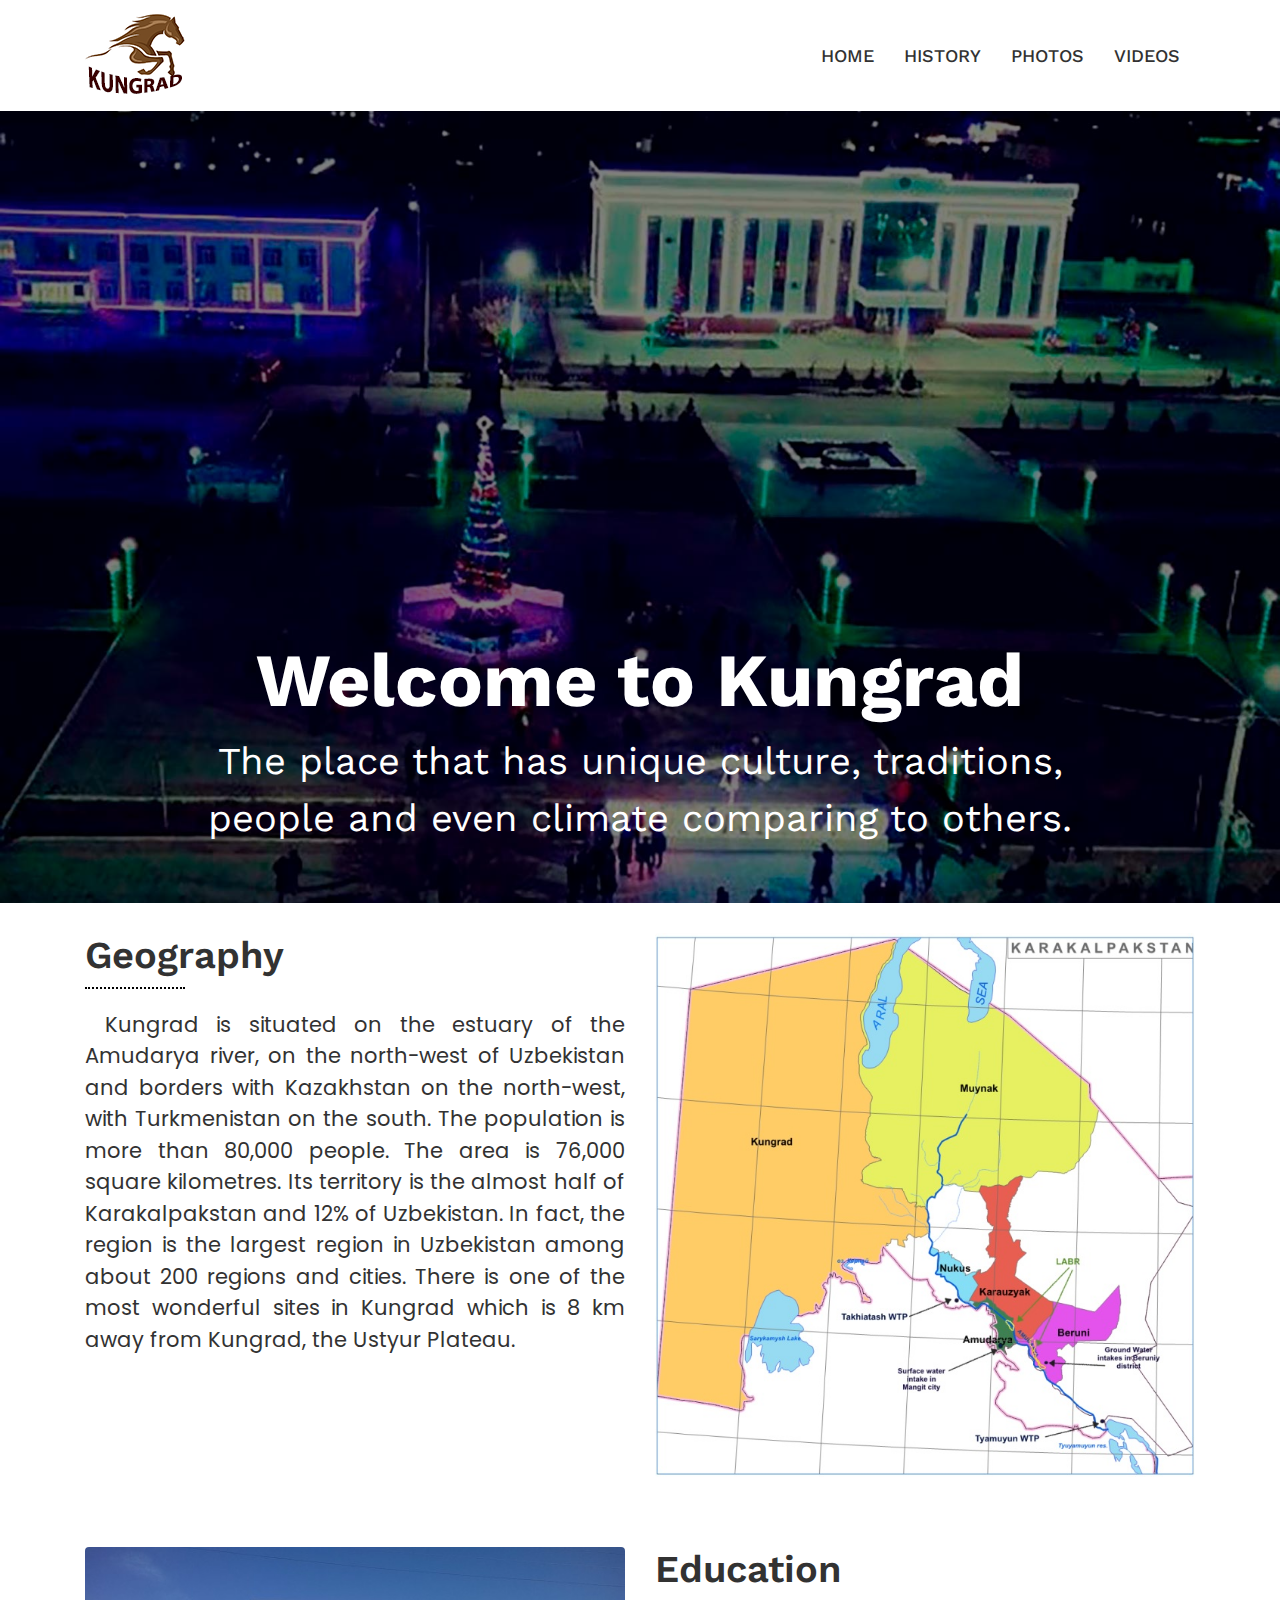
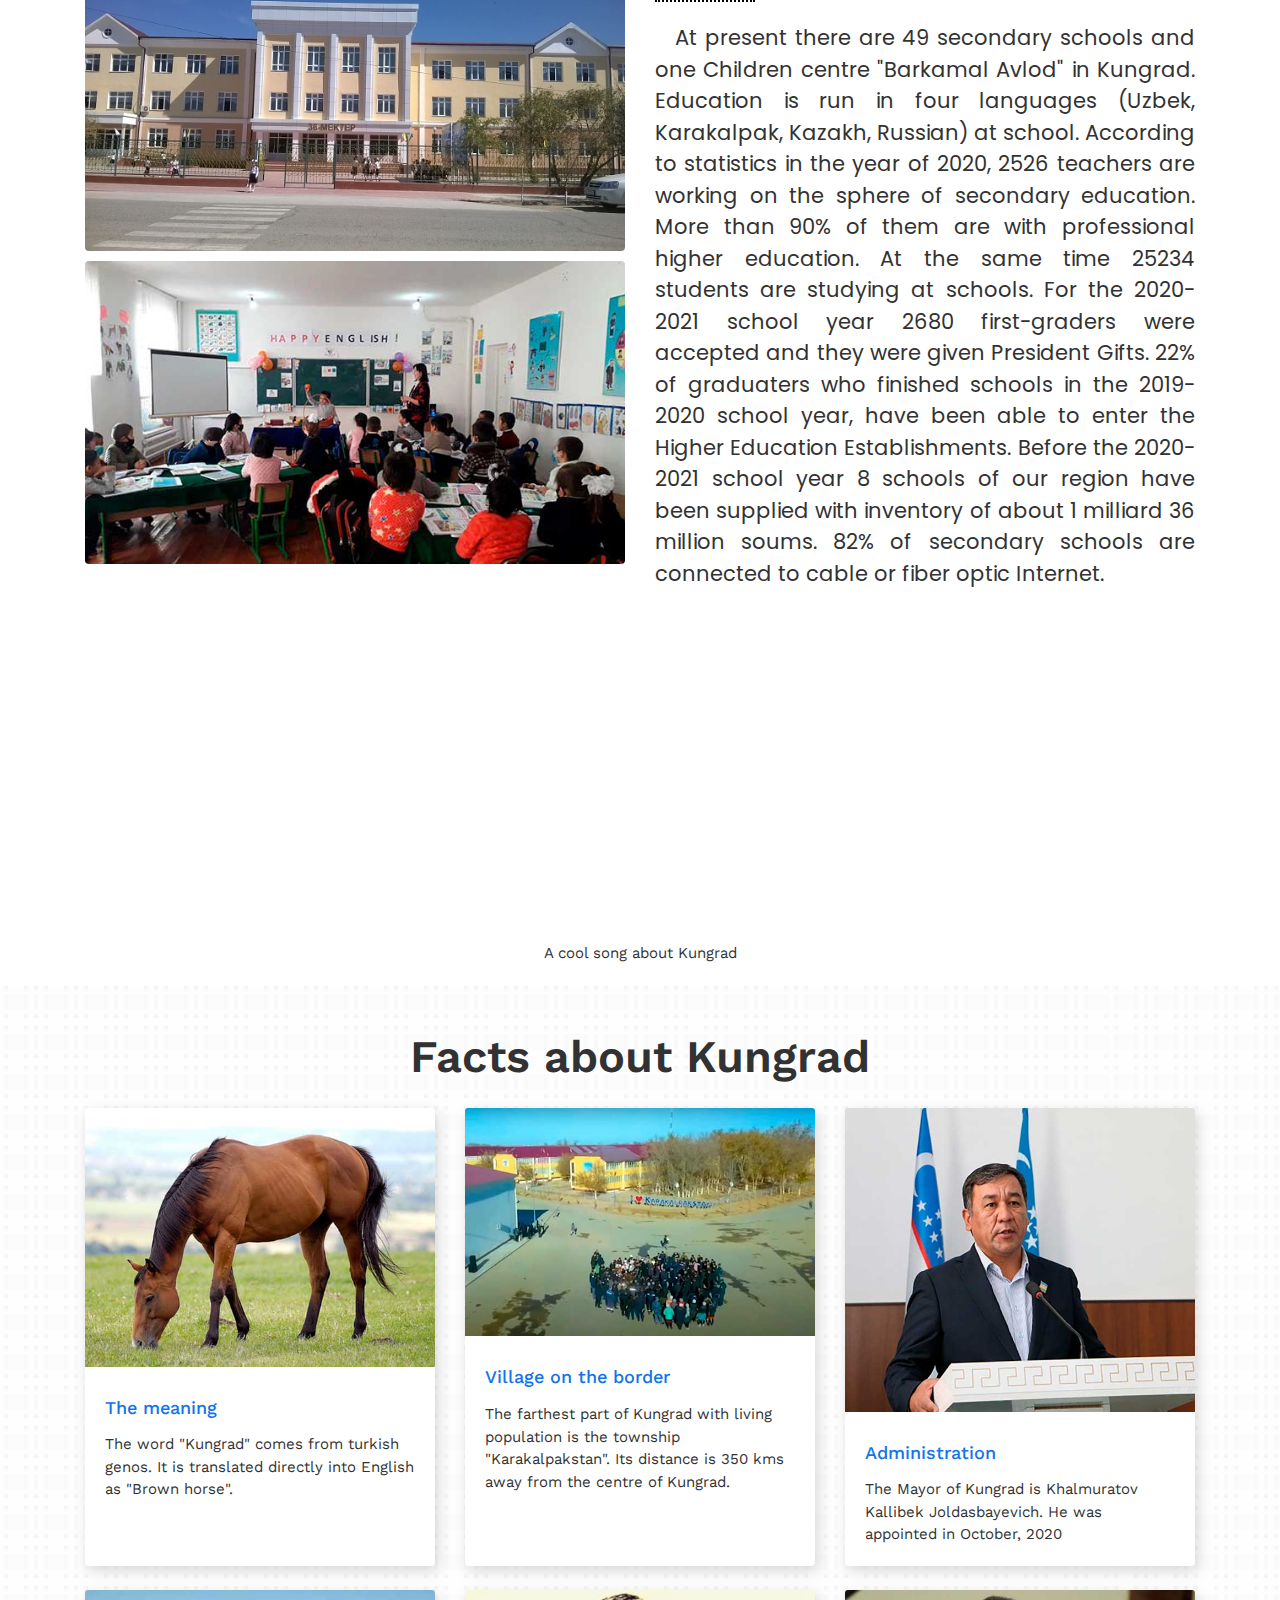
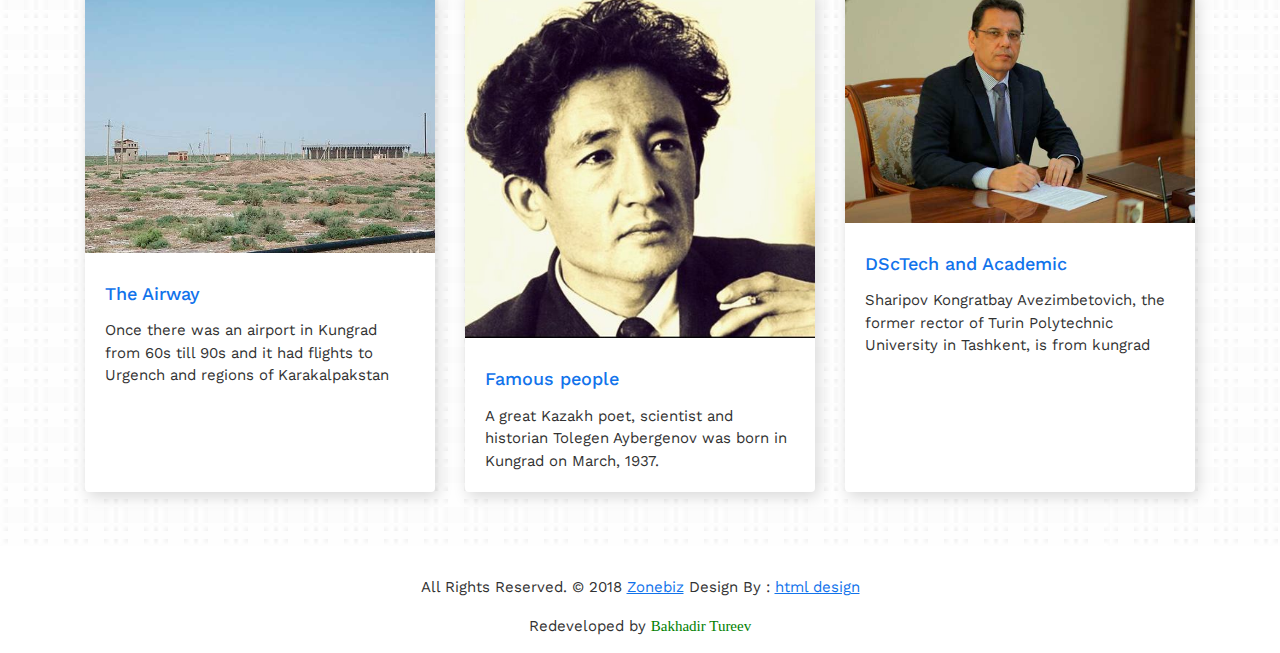
==== commit 2cb1a318: "Update index.html" ====
--- a/index.html
+++ b/index.html
@@ -104,7 +104,7 @@
 	</div>	
 	 <!-- Video -->
 	 <div class="video">
-	 	<iframe width="560" height="315" src="https://www.youtube.com/embed/dhyNEVUYMug" frameborder="0" allow="accelerometer; autoplay; clipboard-write; encrypted-media; gyroscope; picture-in-picture" allowfullscreen></iframe>
+	 	<iframe width="490" height="285" src="https://www.youtube.com/embed/dhyNEVUYMug" frameborder="0" allow="accelerometer; autoplay; clipboard-write; encrypted-media; gyroscope; picture-in-picture" allowfullscreen></iframe>
 	 	<p>A cool song about Kungrad</p>
 
 	 </div>
@@ -206,4 +206,4 @@
 <script src="js/jquery.fancybox.min.js"></script>
 <script src="js/script.js"></script>
 </body>
-</html>+</html>
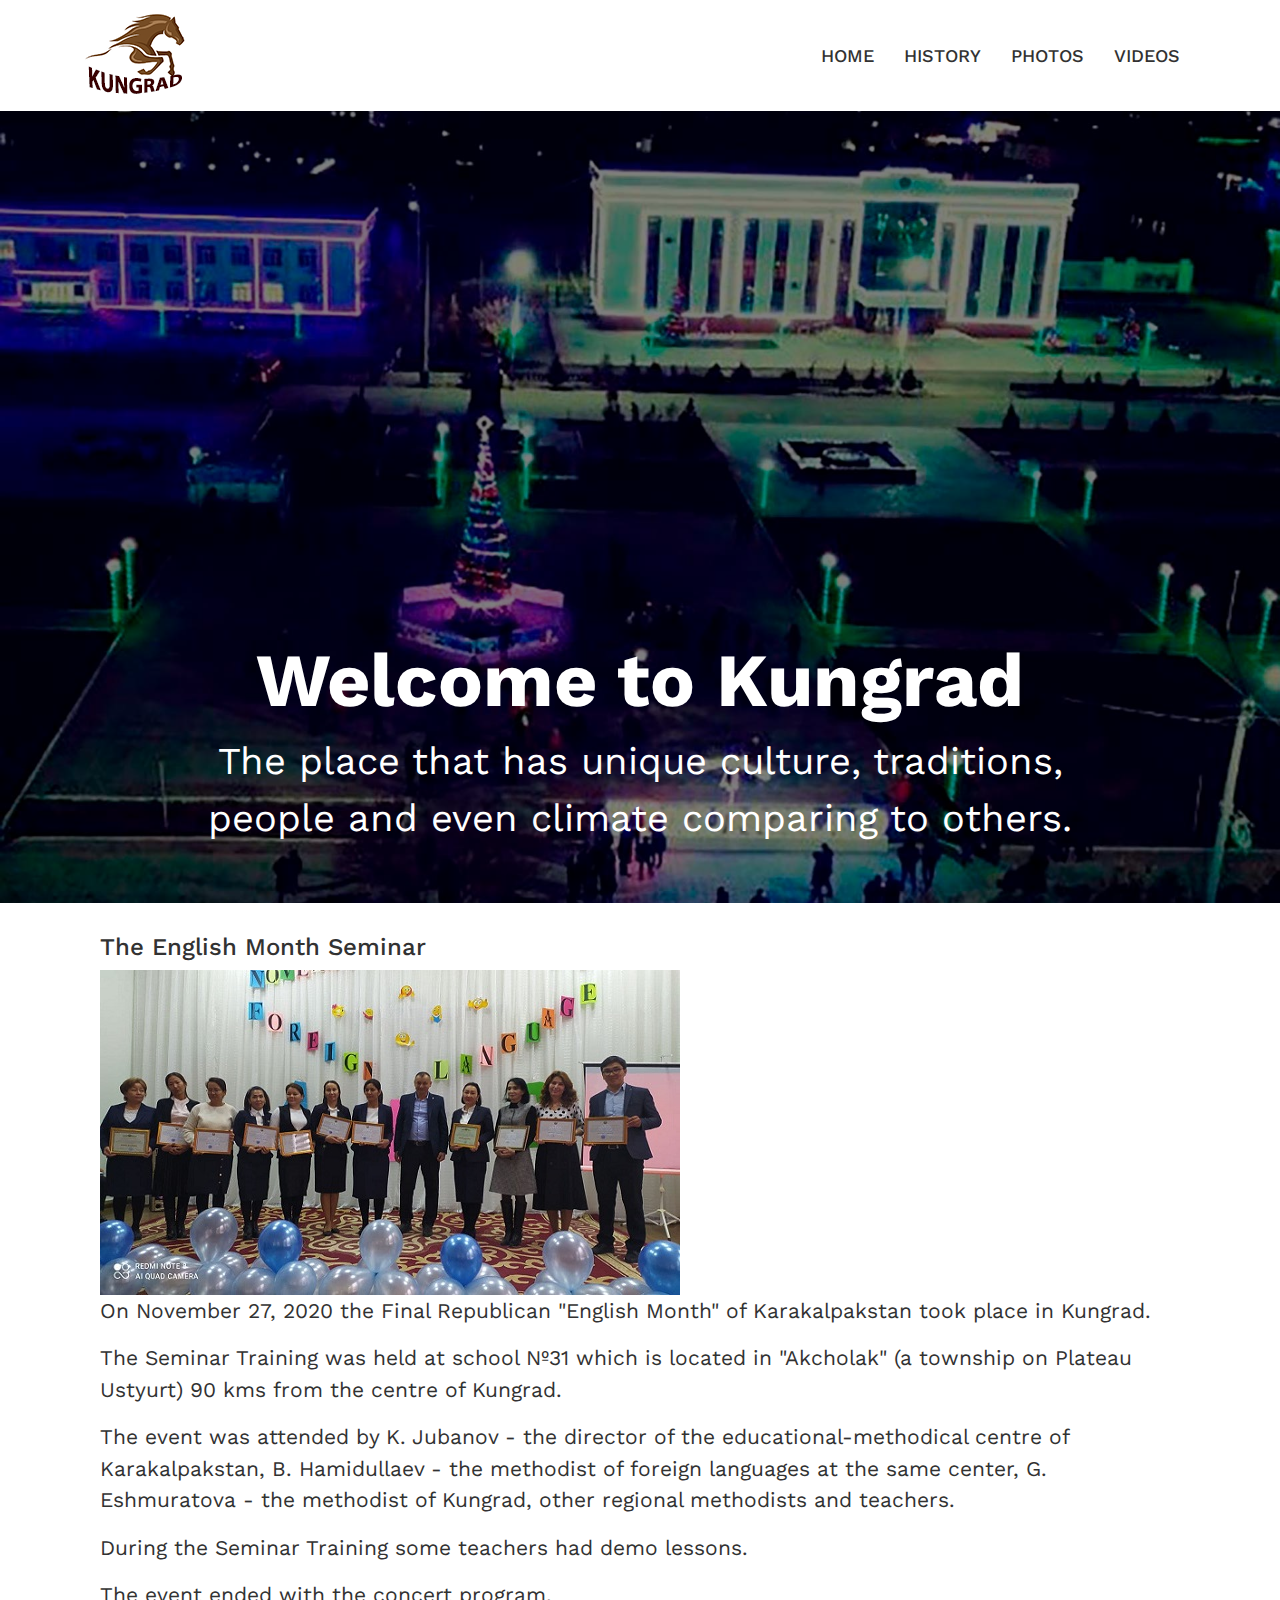
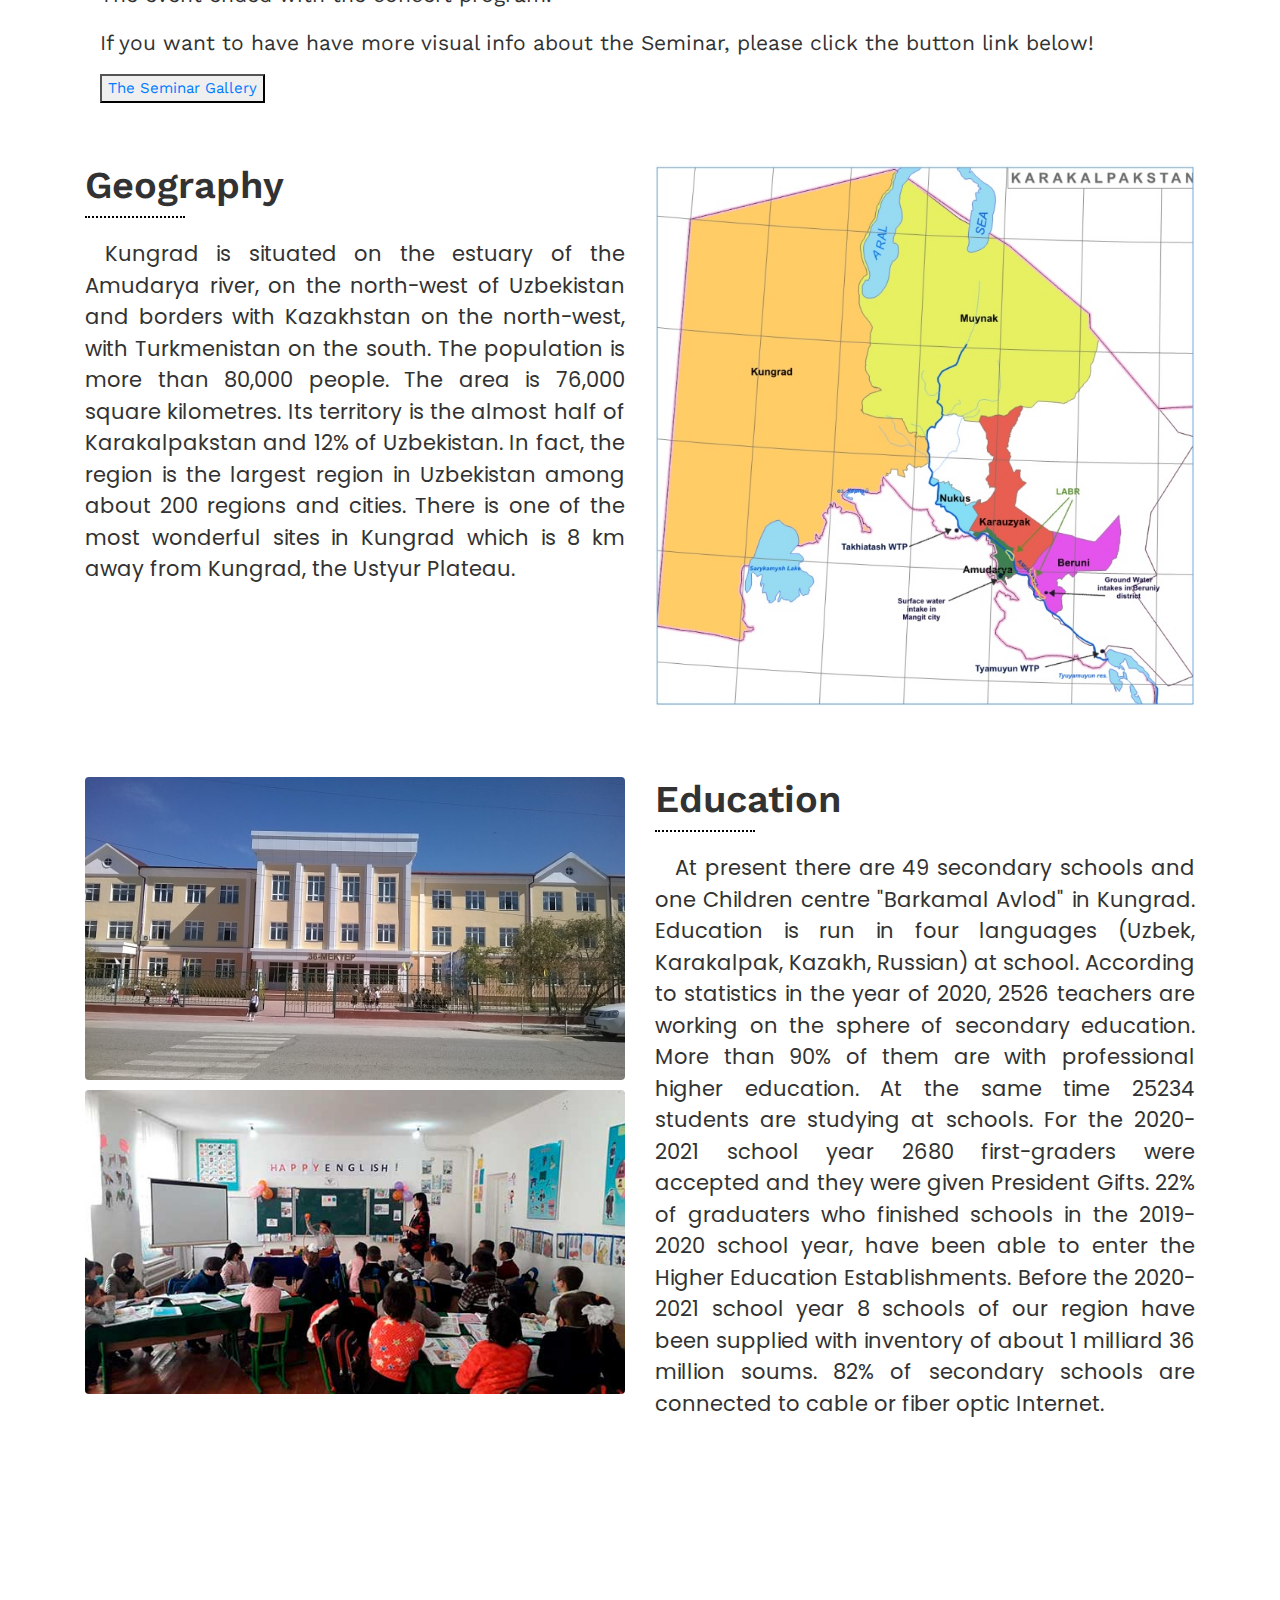
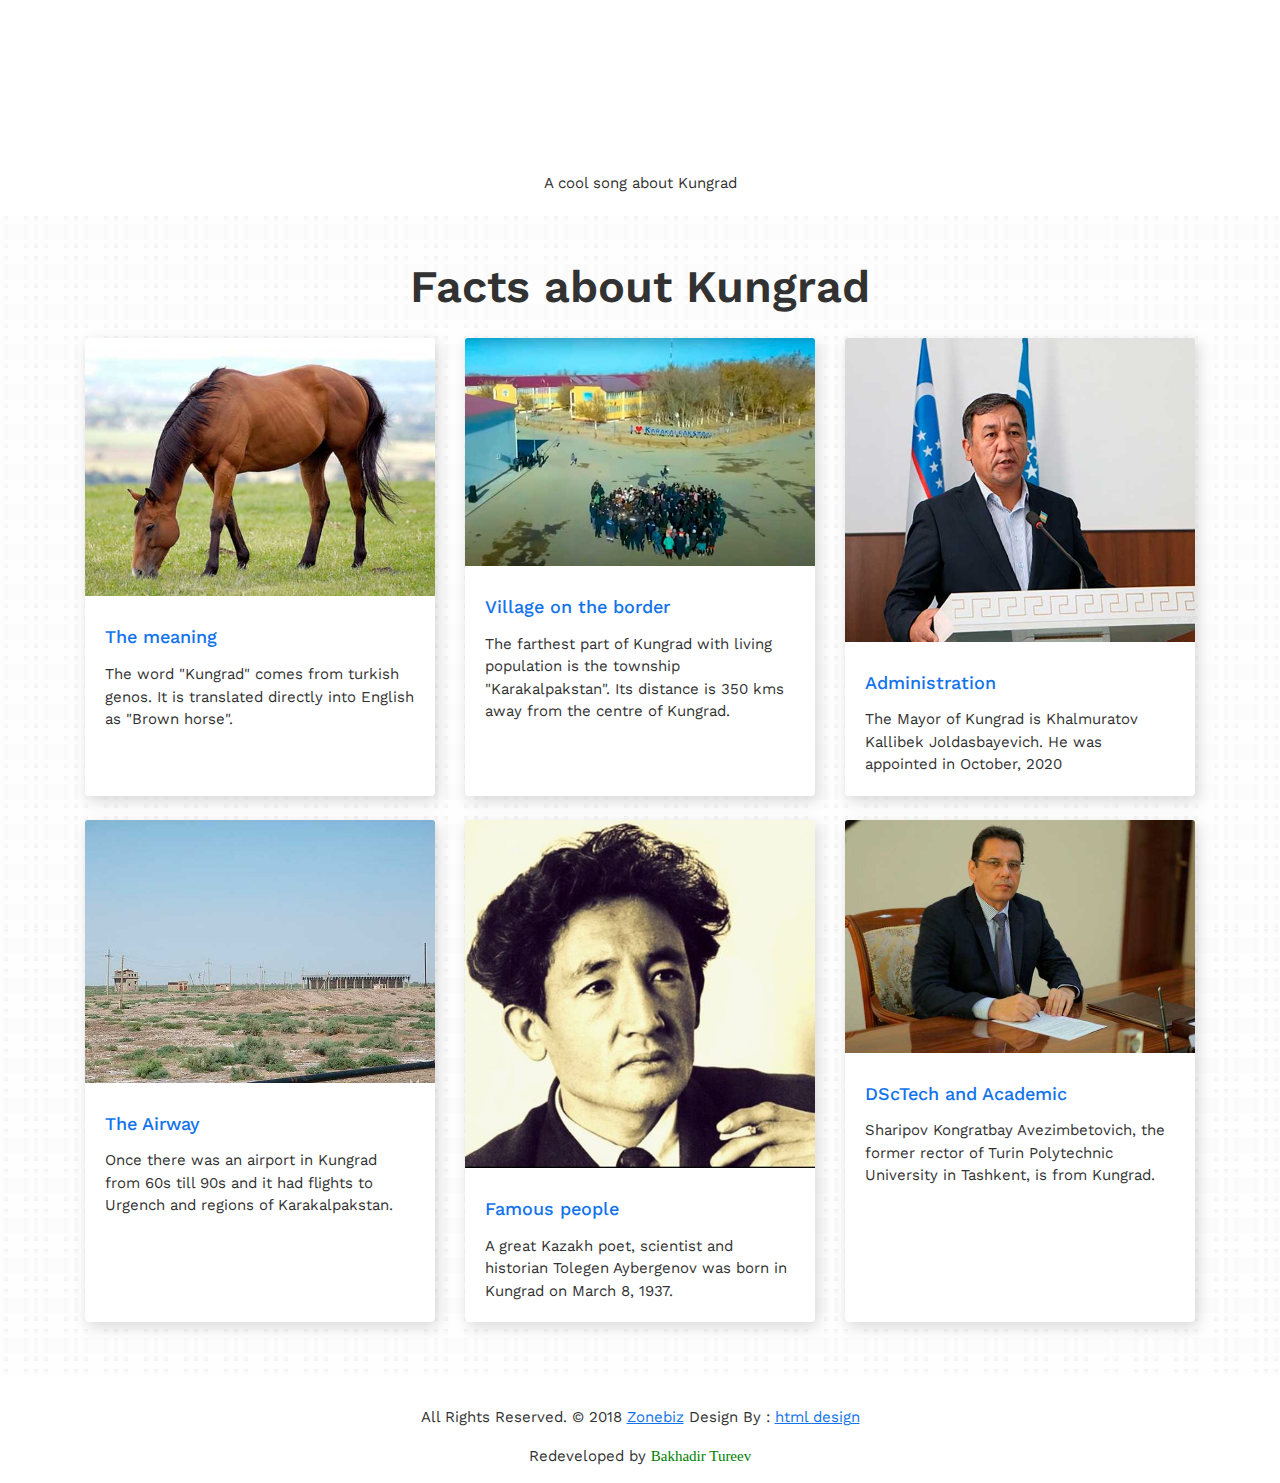
==== commit 2ea81192: "Add files via upload" ====
--- a/index.html
+++ b/index.html
@@ -68,7 +68,26 @@
     </header>
 	
     <!-- Page Content -->
-    <div class="container">        
+    <div class="container"> 
+
+    <!-------English Seminar ------>
+     <div class="about-main">
+            <div class="column">
+             <div class="col-lg-12">
+               <h4>The English Month Seminar</h4>
+               <div class="pic-index"><img src="images/seminar/index-photo.jpg" alt="English Seminar"></div>
+                    <p class="seminar-text">
+                 On November 27, 2020 the Final Republican "English Month" of Karakalpakstan took place in Kungrad.
+                 <p>The Seminar Training was held at school №31 which is located in "Akcholak" (a township on Plateau Ustyurt) 90 kms from the centre of Kungrad. 
+                 <p> The event was attended by K. Jubanov - the director of the educational-methodical centre of Karakalpakstan, B. Hamidullaev - the methodist of foreign languages at the same center, G. Eshmuratova - the methodist of Kungrad, other regional methodists and teachers.
+                 <p> During the Seminar Training some teachers had demo lessons.
+                 <p>The event ended with the concert program.
+                 <p>If you want to have have more visual info about the Seminar, please click the button link below!
+                  </p>
+             		<button><a href="gallery.html">The Seminar Gallery</a></button>
+               </div>
+            </div>
+        </div>        
         <!-- About Section -->
         <div class="about-main">
             <div class="row">
@@ -155,7 +174,7 @@
 						</div>
 						<div class="card-body">
 							<h4 class="card-header">The Airway</h4>
-							<p class="card-text">Once there was an airport in Kungrad from 60s till 90s and it had flights to Urgench and regions of Karakalpakstan</p>
+							<p class="card-text">Once there was an airport in Kungrad from 60s till 90s and it had flights to Urgench and regions of Karakalpakstan.</p>
 						</div>						
 					</div>
 			   </div>
@@ -166,7 +185,7 @@
 						</div>
 						<div class="card-body">
 							<h4 class="card-header">Famous people </h4>
-							<p class="card-text">A great Kazakh poet, scientist and historian Tolegen Aybergenov was born in Kungrad on March, 1937.</p>
+							<p class="card-text">A great Kazakh poet, scientist and historian Tolegen Aybergenov was born in Kungrad on March 8, 1937.</p>
 						</div>						
 					</div>
 			   </div>
@@ -177,7 +196,7 @@
 						</div>
 						<div class="card-body">
 							<h4 class="card-header">DScTech and Academic</h4>
-							<p class="card-text">Sharipov Kongratbay Avezimbetovich, the former rector of Turin Polytechnic University in Tashkent, is from kungrad</p>
+							<p class="card-text">Sharipov Kongratbay Avezimbetovich, the former rector of Turin Polytechnic University in Tashkent, is from Kungrad.</p>
 						</div>
 					</div>
 			   </div>
@@ -185,6 +204,7 @@
 			<!-- /.row -->
 		</div>
 	</div>
+</div>
 				
     <div class="container">
             <p class="copyright text-center">All Rights Reserved. &copy; 2018 <a href="#">Zonebiz</a> Design By : 
@@ -193,8 +213,7 @@
             </p>
         </div>
     
-</div>
-	  
+
 <!-- Bootstrap core JavaScript -->
 <script src="vendor/jquery/jquery.min.js"></script>
 <script src="vendor/bootstrap/js/bootstrap.bundle.min.js"></script>
--- a/css/my-style.css
+++ b/css/my-style.css
@@ -48,6 +48,9 @@
 	font-family: 'Abril Fatface', cursive;
 	font-weight: 400;
 }
+.pic img {
+	text-align: center;
+}
 .pic {
 	text-align: center;
 }
